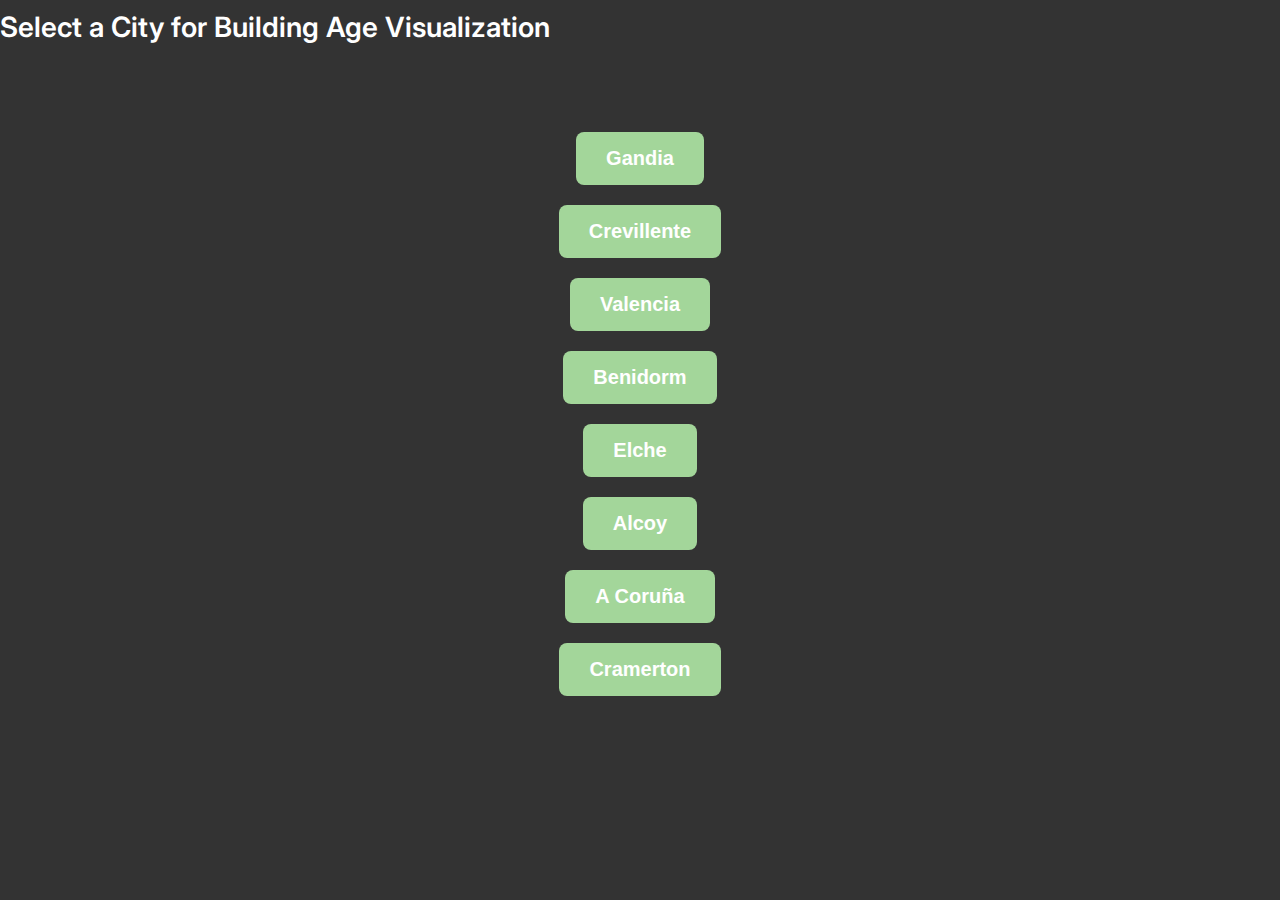
==== index.html @ 2b74eb5a "update" ====
<!DOCTYPE html>
<html lang="en">
<head>
    <meta charset="UTF-8">
    <meta name="viewport" content="width=device-width, initial-scale=1.0">
    <title>City Selection - Building Age Visualization</title>
    <link href="https://fonts.googleapis.com/css2?family=Inter:wght@600&display=swap" rel="stylesheet">
    <link rel="stylesheet" href="style.css">
</head>
<body>
    <div class="title-container">
        <h1 class="title">Select a City for Building Age Visualization</h1>
    </div>

    <div class="city-selection-container">
        <button class="city-button" onclick="selectCity('gandia')">Gandia</button>
        <button class="city-button" onclick="selectCity('crevillente')">Crevillente</button> 
        <button class="city-button" onclick="selectCity('valencia')">Valencia</button>
        <button class="city-button" onclick="selectCity('benidorm')">Benidorm</button>
        <button class="city-button" onclick="selectCity('elche')">Elche</button>
        <button class="city-button" onclick="selectCity('alcoy')">Alcoy</button>
        <button class="city-button" onclick="selectCity('coruna')">A Coruña</button> <!-- New city button for A Coruña -->
        <button class="city-button" onclick="selectCity('Cramerton')">Cramerton</button> <!-- New city button for A Coruña -->
    </div>

    <script>
        function selectCity(city) {
            // Navigate to the visualization page with the selected city
            window.location.href = `visualization.html?city=${city}`;
        }
    </script>
</body>
</html>
---- style.css ----
body {
    margin: 0;
    padding: 0;
    display: flex;
    flex-direction: column; /* Align elements vertically */
    align-items: center;
    height: 100vh;
    width: 100vw;
    overflow: hidden;
    background-color: #333; /* Soft grey background for the entire page */
    font-family: 'Inter', sans-serif; /* Use Inter font */
}

.title-container {
    width: 100%;
    text-align: left;
    margin: 0;
    padding: 10px 20px;
    background-color: #333; /* Dark background for contrast */
    color: white; /* Title color */
    display: flex; /* Flex container for title and button */
    align-items: center; /* Center vertically */
    justify-content: space-between; /* Space between title and button */
}

.title {
    margin: 0;
    font-size: 28px;
    font-weight: 600; /* Semibold font weight */
}

.back-button {
    padding: 10px 20px;
    background-color: #A3D69A; /* Same color as the city buttons */
    color: #fff;
    border: none;
    border-radius: 8px;
    font-size: 16px;
    font-weight: 600;
    cursor: pointer;
    transition: background-color 0.3s ease;
}

.back-button:hover {
    background-color: #88b682; /* Darker shade on hover */
}

.main-container {
    display: flex;
    height: 85vh; /* Reduced height to accommodate title */
    width: 100vw;
    position: static;
}

#map {
    width: 50%; /* Adjust map width */
    height: 100%;
}

.right-container {
    width: 50%; /* Adjusted width for the right side */
    height: 100vh;
    background-color: #333; /* Match background color with the title */
    display: flex;
    flex-direction: column; /* Arrange children vertically */
    align-items: center;
    justify-content: flex-start; /* Align items at the top */
    padding: 5px;
    box-sizing: border-box; /* Include padding in the width */
}

.total-info {
    width: 100%;
    display: flex;
    justify-content: left; /* Align items to the left */
    flex-direction: row; /* Stack them horizontally */
    align-items: center; /* Center text */
    margin-bottom: 0px; /* Margin below to separate from the chart */
    margin-left: 100px;
}

.total-buildings, .average-year {
    font-size: 20px;
    font-weight: 600;
    color: #f8f8f8; /* Text color in light grey */
    background-color: rgba(51, 51, 51, 0.8);
    padding: 10px;
    border-radius: 8px;
    box-shadow: 0 0 10px rgba(0, 0, 0, 0.2);
    margin-bottom: 10px; /* Space between the two */
}

.chart-container {
    width: 95%;
    height: 65%; /* Adjusted height for the chart container */
    display: flex;
    align-items: center;
    justify-content: center;
    margin-bottom: 10px; /* Margin below to separate from the legend */
}

#buildingsChart {
    width: 60%;
    height: 100%;
}

.chart-legend {
    width: 100%;
    color: #f8f8f8;
    display: flex;
    flex-direction: row; /* Stack items horizontally */
    gap: 5px;
    text-align: left;
    padding: 10px;
    background-color: rgba(51, 51, 51, 0.8);
    border-radius: 8px;
}

.legend-item {
    display: flex;
    align-items: center;
    gap: 10px;
}

.legend-color {
    width: 10px;
    height: 20px;
    border-radius: 5px;
    display: inline-block;
}

.slider-container {
    position: absolute;
    bottom: 80px;
    left: 20px;
    padding: 10px;
    color: #f8f8f8; /* Text color in light grey */
    border-radius: 8px;
    z-index: 1200;
}

.city-selection-container {
    display: flex;
    justify-content: center;
    align-items: center;
    height: 80vh; /* Adjust height to center buttons */
    flex-direction: column;
}

.city-button {
    font-size: 20px;
    font-weight: 600;
    padding: 15px 30px;
    margin: 10px;
    border: none;
    border-radius: 8px;
    background-color: #A3D69A; /* Same color palette as the buildings */
    color: #fff;
    cursor: pointer;
}

.city-button:hover {
    background-color: #88b682; /* Darker shade on hover */
}

/* Mobile-specific styling */
@media (max-width: 768px) {
    .right-container, .total-info, .chart-container, .chart-legend { /* Hide all except map and sliders */
        display: none;
    }

    .main-container {
        flex-direction: column; /* Stack elements vertically */
        height: auto; /* Adjust height */
        width: 100%; /* Full width for mobile */
        margin: 0;
        padding: 0;
    }

    #map {
        width: 100%; /* Full width for mobile */
        height: calc(100vh - 80px); /* Adjust map height for mobile to fill screen */
    }

    .slider-container { /* Adjust slider container */
        bottom: 20px; /* Move slider up */
        left: 10px; /* Adjust left position */
        width: calc(100% - 20px); /* Full width with some margin */
        background-color: #333; /* Match background for better visibility */
        padding: 10px;
        border-radius: 8px;
    }
}
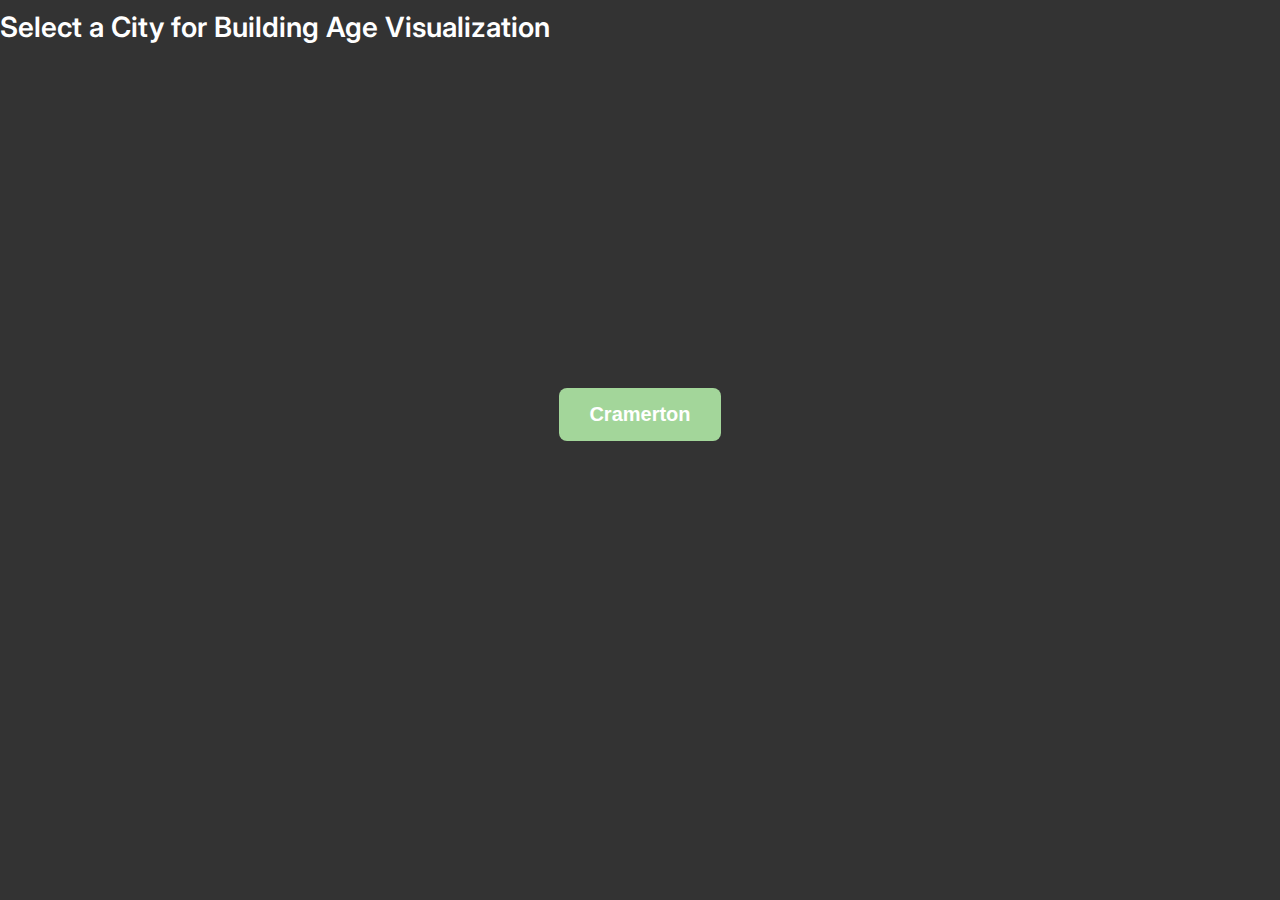
==== commit 4c8ff823: "r" ====
--- a/index.html
+++ b/index.html
@@ -13,14 +13,7 @@
     </div>
 
     <div class="city-selection-container">
-        <button class="city-button" onclick="selectCity('gandia')">Gandia</button>
-        <button class="city-button" onclick="selectCity('crevillente')">Crevillente</button> 
-        <button class="city-button" onclick="selectCity('valencia')">Valencia</button>
-        <button class="city-button" onclick="selectCity('benidorm')">Benidorm</button>
-        <button class="city-button" onclick="selectCity('elche')">Elche</button>
-        <button class="city-button" onclick="selectCity('alcoy')">Alcoy</button>
-        <button class="city-button" onclick="selectCity('coruna')">A Coruña</button> <!-- New city button for A Coruña -->
-        <button class="city-button" onclick="selectCity('Cramerton')">Cramerton</button> <!-- New city button for A Coruña -->
+        <button class="city-button" onclick="selectCity('Cramerton')">Cramerton</button> 
     </div>
 
     <script>
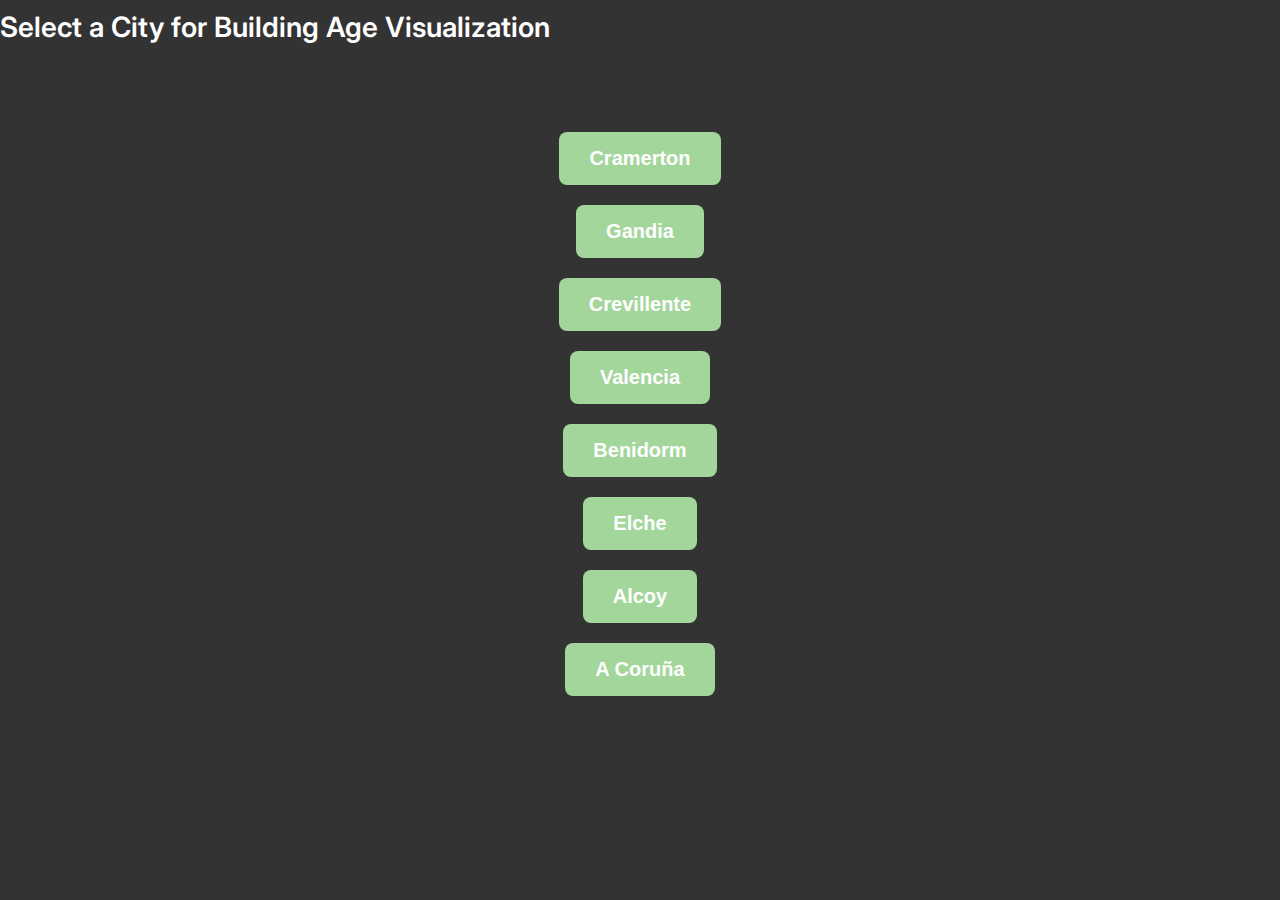
==== commit 8037fde8: "New Cities + New Pop Up" ====
--- a/index.html
+++ b/index.html
@@ -14,11 +14,18 @@
 
     <div class="city-selection-container">
         <button class="city-button" onclick="selectCity('Cramerton')">Cramerton</button> 
+        <button class="city-button" onclick="selectCity('gandia')">Gandia</button>
+        <button class="city-button" onclick="selectCity('crevillente')">Crevillente</button> 
+        <button class="city-button" onclick="selectCity('valencia')">Valencia</button>
+        <button class="city-button" onclick="selectCity('benidorm')">Benidorm</button>
+        <button class="city-button" onclick="selectCity('elche')">Elche</button>
+        <button class="city-button" onclick="selectCity('alcoy')">Alcoy</button>
+        <button class="city-button" onclick="selectCity('coruna')">A Coruña</button>
     </div>
 
     <script>
         function selectCity(city) {
-            // Navigate to the visualization page with the selected city
+            // Navigate to the visualization page with the selected cities
             window.location.href = `visualization.html?city=${city}`;
         }
     </script>
--- a/style.css
+++ b/style.css
@@ -186,7 +186,7 @@
         bottom: 20px; /* Move slider up */
         left: 10px; /* Adjust left position */
         width: calc(100% - 20px); /* Full width with some margin */
-        background-color: #333; /* Match background for better visibility */
+        background-color: #333; 
         padding: 10px;
         border-radius: 8px;
     }
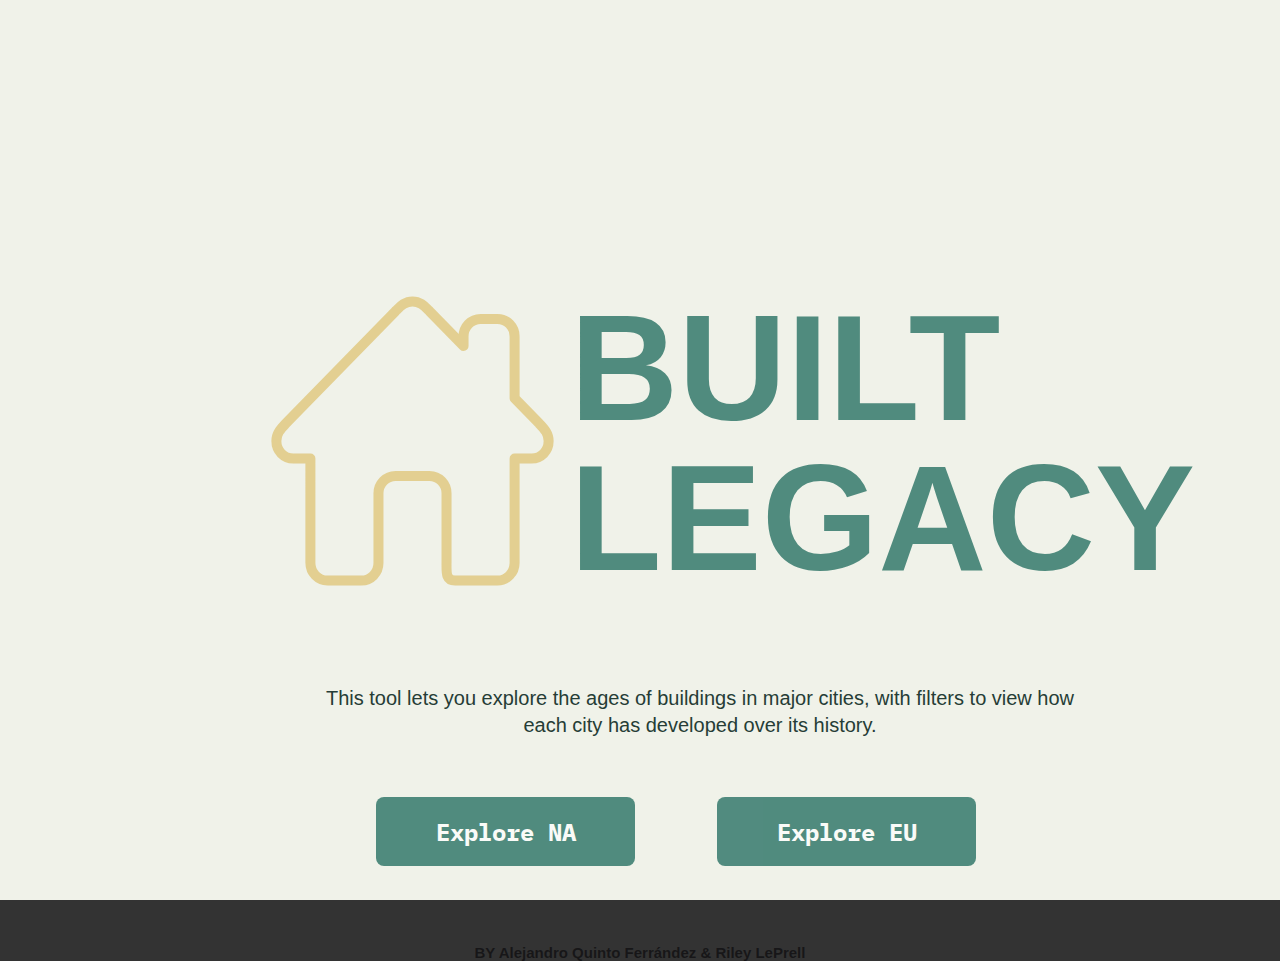
==== commit 711f550d: "Update Index.html" ====
--- a/index.html
+++ b/index.html
@@ -3,30 +3,77 @@
 <head>
     <meta charset="UTF-8">
     <meta name="viewport" content="width=device-width, initial-scale=1.0">
-    <title>City Selection - Building Age Visualization</title>
-    <link href="https://fonts.googleapis.com/css2?family=Inter:wght@600&display=swap" rel="stylesheet">
+    <title>Built Legacy</title>
+    <link href="https://fonts.googleapis.com/css2?family=IBM+Plex+Mono:wght@700;400&display=swap" rel="stylesheet">
     <link rel="stylesheet" href="style.css">
 </head>
 <body>
-    <div class="title-container">
-        <h1 class="title">Select a City for Building Age Visualization</h1>
-    </div>
+    <div class="cover-screen">
+        <!-- North America Sidebar -->
+        <div id="sidebar-na" class="sidebar">
+            <button class="close-btn" onclick="closeSidebar('na')">×</button>
+            <h2 class="sidebar-title-na">EXPLORE NORTH AMERICA</h2>
+            <p class="sidebar-subtitle">CLICK ON A CITY TO BEGIN</p>
+            <button class="city-button" onclick="location.href='visualization.html?city=cramerton'">Cramerton</button>
+        </div>
 
-    <div class="city-selection-container">
-        <button class="city-button" onclick="selectCity('Cramerton')">Cramerton</button> 
-        <button class="city-button" onclick="selectCity('gandia')">Gandia</button>
-        <button class="city-button" onclick="selectCity('crevillente')">Crevillente</button> 
-        <button class="city-button" onclick="selectCity('valencia')">Valencia</button>
-        <button class="city-button" onclick="selectCity('benidorm')">Benidorm</button>
-        <button class="city-button" onclick="selectCity('elche')">Elche</button>
-        <button class="city-button" onclick="selectCity('alcoy')">Alcoy</button>
-        <button class="city-button" onclick="selectCity('coruna')">A Coruña</button>
+        <!-- Europe Sidebar -->
+        <div id="sidebar-eu" class="sidebar">
+            <button class="close-btn" onclick="closeSidebar('eu')">×</button>
+            <h2 class="sidebar-title-eu">EXPLORE EUROPE</h2>
+            <p class="sidebar-subtitle">CLICK ON A CITY TO BEGIN</p>
+            <button class="city-button" onclick="location.href='visualization.html?city=gandia'">Gandia</button>
+            <button class="city-button" onclick="location.href='visualization.html?city=crevillente'">Crevillente</button>
+            <button class="city-button" onclick="location.href='visualization.html?city=valencia'">Valencia</button>
+            <button class="city-button" onclick="location.href='visualization.html?city=benidorm'">Benidorm</button>
+            <button class="city-button" onclick="location.href='visualization.html?city=elche'">Elche</button>
+            <button class="city-button" onclick="location.href='visualization.html?city=alcoy'">Alcoy</button>
+            <button class="city-button" onclick="location.href='visualization.html?city=coruna'">A Coruña</button>
+        </div>
+
+        <!-- Cover Screen Logo -->
+        <img src="assets/Cover Screen Logo Icon.svg" alt="Built Legacy Logo" class="logo">
+
+        <!-- Main Title -->
+        <div class="main-text">
+            <h1>BUILT<br>LEGACY</h1>
+        </div>
+
+        <!-- Description Text -->
+        <p class="description">
+            This tool lets you explore the ages of buildings in major cities, with filters to view how each city has developed over its history.
+        </p>
+
+        <!-- Buttons Section -->
+        <div class="button-container">
+            <button class="explore-button" onclick="openSidebar('na')">Explore NA</button>
+            <button class="explore-button" onclick="openSidebar('eu')">Explore EU</button>
+        </div>
+
+        <!-- Credits Text -->
+        <p class="credits">BY Alejandro Quinto Ferrández & Riley LePrell</p>
+
+        <!-- Mask (Gradient) -->
+        <div class="mask"></div>
     </div>
 
     <script>
-        function selectCity(city) {
-            // Navigate to the visualization page with the selected cities
-            window.location.href = `visualization.html?city=${city}`;
+        function openSidebar(region) {
+            if (region === 'na') {
+                document.getElementById('sidebar-na').style.width = '360px';
+            } else if (region === 'eu') {
+                document.getElementById('sidebar-eu').style.width = '360px';
+            }
+            document.querySelector('.cover-screen').style.marginLeft = '360px';
+        }
+
+        function closeSidebar(region) {
+            if (region === 'na') {
+                document.getElementById('sidebar-na').style.width = '0';
+            } else if (region === 'eu') {
+                document.getElementById('sidebar-eu').style.width = '0';
+            }
+            document.querySelector('.cover-screen').style.marginLeft = '0';
         }
     </script>
 </body>
--- a/style.css
+++ b/style.css
@@ -1,37 +1,322 @@
+/* General Styles for the Landing Page */
 body {
     margin: 0;
     padding: 0;
-    display: flex;
-    flex-direction: column; /* Align elements vertically */
+    font-family: 'IBM Plex Mono', monospace;
+    background-color: #f0f2e9;
+    display: flex;
+    justify-content: center;
+    align-items: center;
+    height: 100vh;
+    overflow-x: hidden; /* Prevent horizontal scroll */
+}
+
+/* Sidebar Styles */
+.sidebar {
+    height: 100%;
+    width: 0; /* Hidden by default */
+    position: fixed;
+    top: 0;
+    left: 0;
+    z-index: 1000;
+    background: linear-gradient(135deg, #165448 0%, #6BB2A4 100%);
+    overflow-x: hidden;
+    transition: 0.5s; /* Smooth slide-in effect */
+    padding-top: 60px; /* Spacing from top */
+}
+
+.sidebar h2 {
+    color: white;
+    text-align: center;
+}
+
+.sidebar p {
+    color: white;
+    padding: 20px;
+    text-align: center;
+}
+
+.close-btn {
+    position: absolute;
+    top: 20px;
+    right: 25px;
+    font-size: 36px;
+    color: white;
+    background: none;
+    border: none;
+    cursor: pointer;
+}
+
+/* City Buttons */
+.city-button {
+    display: block;
+    width: 80%;
+    margin: 10px auto;
+    padding: 15px;
+    background-color: #D8B64D;
+    color: white;
+    border: none;
+    border-radius: 8px;
+    cursor: pointer;
+    font-size: 16px;
+    text-transform: uppercase;
+    text-align: center;
+    transition: background-color 0.3s ease;
+}
+
+.city-button:hover {
+    background-color: #B89E3F;
+}
+
+/* North America Sidebar Title */
+.sidebar-title-na {
+    color: #D8B64D; /* Gold color */
+    font-size: 30px;
+    text-transform: uppercase; /* Full caps */
+    font-weight: bold;
+    margin-bottom: 10px;
+}
+
+/* Europe Sidebar Title */
+.sidebar-title-eu {
+    color: white;
+    font-size: 30px;
+    text-transform: uppercase; /* Full caps */
+    font-weight: bold;
+    margin-bottom: 10px;
+}
+
+/* Subtitle Styling */
+.sidebar-subtitle {
+    font-size: 14px;
+    text-transform: uppercase; /* Full caps */
+    margin-bottom: 20px;
+}
+
+/* Cover Screen Layout */
+.cover-screen {
+    text-align: center;
+    position: relative;
+    width: 100%;
+    max-width: 1440px;
+    height: 100%;
+    padding: 20px;
+    background:#f0f2e9 ;
+    transition: margin-left 0.5s; /* Smooth shift of content */
+}
+
+/* Logo Styling */
+.logo {
+    width: 363px;
+    height: 372px;
+    position: absolute;
+    top: 255px;
+    left: 251px;
+}
+
+/* Main Title Styling */
+.main-text h1 {
+    font-size: 150px;
+    color: #0D6051;
+    opacity: 70%;
+    font-weight: 700;
+    text-align: left;
+    margin: 0;
+    position: absolute;
+    top: 293px;
+    left: 590px;
+    line-height: 1;
+}
+
+/* Mask (Gradient) Styling */
+.mask {
+    position: absolute;
+    top: 0;
+    left: 0;
+    width: 100%;
+    height: 100%;
+    background: linear-gradient(180deg, #f0f2e9 0%, rgba(240, 242, 233, 0) 100%);
+    z-index: -1;
+}
+
+/* Description Text Styling */
+.description {
+    font-size: 20px;
+    color: #263d36;
+    font-weight: 400;
+    line-height: 1.34;
+    width: 796px;
+    position: absolute;
+    top: 665px;
+    left: 322px;
+}
+
+/* Button Styling */
+.button-container {
+    position: absolute;
+    top: 797px;
+    left: 396px;
+    display: flex;
+    gap: 82px;
+}
+
+.explore-button {
+    width: 259px;
+    height: 69px;
+    background-color: #0d6051;
+    opacity: 70%;
+    color: #ffffff;
+    font-size: 24px;
+    font-weight: 700;
+    border: none;
+    border-radius: 8px;
+    cursor: pointer;
+    font-family: 'IBM Plex Mono', monospace;
+}
+
+.explore-button:hover {
+    background-color: #0b5044;
+}
+
+/* Credits Styling */
+.credits {
+    font-size: 15px;
+    color: rgba(4, 3, 6, 0.6);
+    position: absolute;
+    top: 929px;
+    left: 50%;
+    transform: translateX(-50%);
+    font-weight: 700;
+}
+
+
+
+/* Responsive Adjustments */
+@media (max-width: 1024px) {
+    .main-text h1 {
+        font-size: 120px; /* Adjust font size for smaller screens */
+        top: 280px; /* Adjust positioning */
+        left: 540px;
+    }
+
+    .logo {
+        width: 300px;
+        height: auto;
+        top: 230px; /* Adjust logo's position */
+        left: 50px;
+    }
+
+    .description {
+        width: 90%; /* Adjust width for smaller screens */
+        left: 5%;
+    }
+
+    .button-container {
+        top: 750px; /* Adjust button position */
+        left: 50%;
+        transform: translateX(-50%);
+    }
+}
+
+@media (max-width: 768px) {
+    .main-text h1 {
+        font-size: 100px; /* Further reduce the font size */
+        top: 240px; /* Adjust positioning */
+        left: 50%;
+        transform: translateX(-50%);
+    }
+
+    .logo {
+        width: 250px;
+        top: 180px; /* Adjust logo's position */
+        left: 50%;
+        transform: translateX(-50%);
+    }
+
+    .description {
+        font-size: 18px;
+        width: 90%;
+        top: 600px;
+        left: 5%;
+    }
+
+    .button-container {
+        top: 700px; /* Adjust button position */
+        left: 50%;
+        transform: translateX(-50%);
+        gap: 40px; /* Reduce gap between buttons */
+    }
+}
+
+@media (max-width: 480px) {
+    .main-text h1 {
+        font-size: 80px; /* Smaller font for mobile */
+        top: 200px;
+        left: 50%;
+        transform: translateX(-50%);
+    }
+
+    .logo {
+        width: 200px;
+        top: 140px;
+        left: 50%;
+        transform: translateX(-50%);
+    }
+
+    .description {
+        font-size: 16px;
+        top: 550px;
+        width: 85%;
+        left: 50%;
+        transform: translateX(-50%);
+    }
+
+    .button-container {
+        top: 650px;
+        left: 50%;
+        transform: translateX(-50%);
+        gap: 20px; /* Narrow gap between buttons */
+    }
+}
+
+
+/* General Styles for Visualization (visualization.html) */
+body {
+    margin: 0;
+    padding: 0;
+    display: flex;
+    flex-direction: column; 
     align-items: center;
     height: 100vh;
     width: 100vw;
     overflow: hidden;
-    background-color: #333; /* Soft grey background for the entire page */
-    font-family: 'Inter', sans-serif; /* Use Inter font */
-}
-
+    background-color: #333;
+    font-family: 'Inter', sans-serif;
+}
+
+/* Title Container */
 .title-container {
     width: 100%;
     text-align: left;
     margin: 0;
     padding: 10px 20px;
-    background-color: #333; /* Dark background for contrast */
-    color: white; /* Title color */
-    display: flex; /* Flex container for title and button */
-    align-items: center; /* Center vertically */
-    justify-content: space-between; /* Space between title and button */
+    background-color: #333;
+    color: white;
+    display: flex;
+    align-items: center;
+    justify-content: space-between;
 }
 
 .title {
     margin: 0;
     font-size: 28px;
-    font-weight: 600; /* Semibold font weight */
-}
-
+    font-weight: 600;
+}
+
+/* Back Button */
 .back-button {
     padding: 10px 20px;
-    background-color: #A3D69A; /* Same color as the city buttons */
+    background-color: #A3D69A;
     color: #fff;
     border: none;
     border-radius: 8px;
@@ -42,61 +327,62 @@
 }
 
 .back-button:hover {
-    background-color: #88b682; /* Darker shade on hover */
-}
-
+    background-color: #88b682;
+}
+
+/* Main Layout */
 .main-container {
     display: flex;
-    height: 85vh; /* Reduced height to accommodate title */
+    height: 85vh;
     width: 100vw;
-    position: static;
 }
 
 #map {
-    width: 50%; /* Adjust map width */
+    width: 50%;
     height: 100%;
 }
 
+/* Right-Side Content */
 .right-container {
-    width: 50%; /* Adjusted width for the right side */
+    width: 50%;
     height: 100vh;
-    background-color: #333; /* Match background color with the title */
-    display: flex;
-    flex-direction: column; /* Arrange children vertically */
-    align-items: center;
-    justify-content: flex-start; /* Align items at the top */
+    background-color: #333;
+    display: flex;
+    flex-direction: column;
+    align-items: center;
+    justify-content: flex-start;
     padding: 5px;
-    box-sizing: border-box; /* Include padding in the width */
-}
-
+}
+
+/* Total Buildings and Average Year Info */
 .total-info {
     width: 100%;
     display: flex;
-    justify-content: left; /* Align items to the left */
-    flex-direction: row; /* Stack them horizontally */
-    align-items: center; /* Center text */
-    margin-bottom: 0px; /* Margin below to separate from the chart */
+    justify-content: left;
+    flex-direction: row;
+    align-items: center;
+    margin-bottom: 0px;
     margin-left: 100px;
 }
 
 .total-buildings, .average-year {
     font-size: 20px;
     font-weight: 600;
-    color: #f8f8f8; /* Text color in light grey */
+    color: #f8f8f8;
     background-color: rgba(51, 51, 51, 0.8);
     padding: 10px;
     border-radius: 8px;
-    box-shadow: 0 0 10px rgba(0, 0, 0, 0.2);
-    margin-bottom: 10px; /* Space between the two */
-}
-
+    margin-bottom: 10px;
+}
+
+/* Chart Container */
 .chart-container {
     width: 95%;
-    height: 65%; /* Adjusted height for the chart container */
+    height: 65%;
     display: flex;
     align-items: center;
     justify-content: center;
-    margin-bottom: 10px; /* Margin below to separate from the legend */
+    margin-bottom: 10px;
 }
 
 #buildingsChart {
@@ -104,13 +390,13 @@
     height: 100%;
 }
 
+/* Chart Legend */
 .chart-legend {
     width: 100%;
     color: #f8f8f8;
     display: flex;
-    flex-direction: row; /* Stack items horizontally */
+    flex-direction: row;
     gap: 5px;
-    text-align: left;
     padding: 10px;
     background-color: rgba(51, 51, 51, 0.8);
     border-radius: 8px;
@@ -129,64 +415,39 @@
     display: inline-block;
 }
 
+/* Slider Container */
 .slider-container {
     position: absolute;
     bottom: 80px;
     left: 20px;
     padding: 10px;
-    color: #f8f8f8; /* Text color in light grey */
+    color: #f8f8f8;
     border-radius: 8px;
     z-index: 1200;
 }
 
-.city-selection-container {
-    display: flex;
-    justify-content: center;
-    align-items: center;
-    height: 80vh; /* Adjust height to center buttons */
-    flex-direction: column;
-}
-
-.city-button {
-    font-size: 20px;
-    font-weight: 600;
-    padding: 15px 30px;
-    margin: 10px;
-    border: none;
-    border-radius: 8px;
-    background-color: #A3D69A; /* Same color palette as the buildings */
-    color: #fff;
-    cursor: pointer;
-}
-
-.city-button:hover {
-    background-color: #88b682; /* Darker shade on hover */
-}
-
-/* Mobile-specific styling */
+/* Mobile-Specific Styles */
 @media (max-width: 768px) {
-    .right-container, .total-info, .chart-container, .chart-legend { /* Hide all except map and sliders */
+    .right-container, .total-info, .chart-container, .chart-legend {
         display: none;
     }
 
     .main-container {
-        flex-direction: column; /* Stack elements vertically */
-        height: auto; /* Adjust height */
-        width: 100%; /* Full width for mobile */
-        margin: 0;
-        padding: 0;
+        flex-direction: column;
+        height: auto;
+        width: 100%;
     }
 
     #map {
-        width: 100%; /* Full width for mobile */
-        height: calc(100vh - 80px); /* Adjust map height for mobile to fill screen */
-    }
-
-    .slider-container { /* Adjust slider container */
-        bottom: 20px; /* Move slider up */
-        left: 10px; /* Adjust left position */
-        width: calc(100% - 20px); /* Full width with some margin */
-        background-color: #333; 
+        width: 100%;
+        height: calc(100vh - 80px);
+    }
+
+    .slider-container {
+        bottom: 20px;
+        left: 10px;
+        width: calc(100% - 20px);
+        background-color: #333;
         padding: 10px;
         border-radius: 8px;
     }
